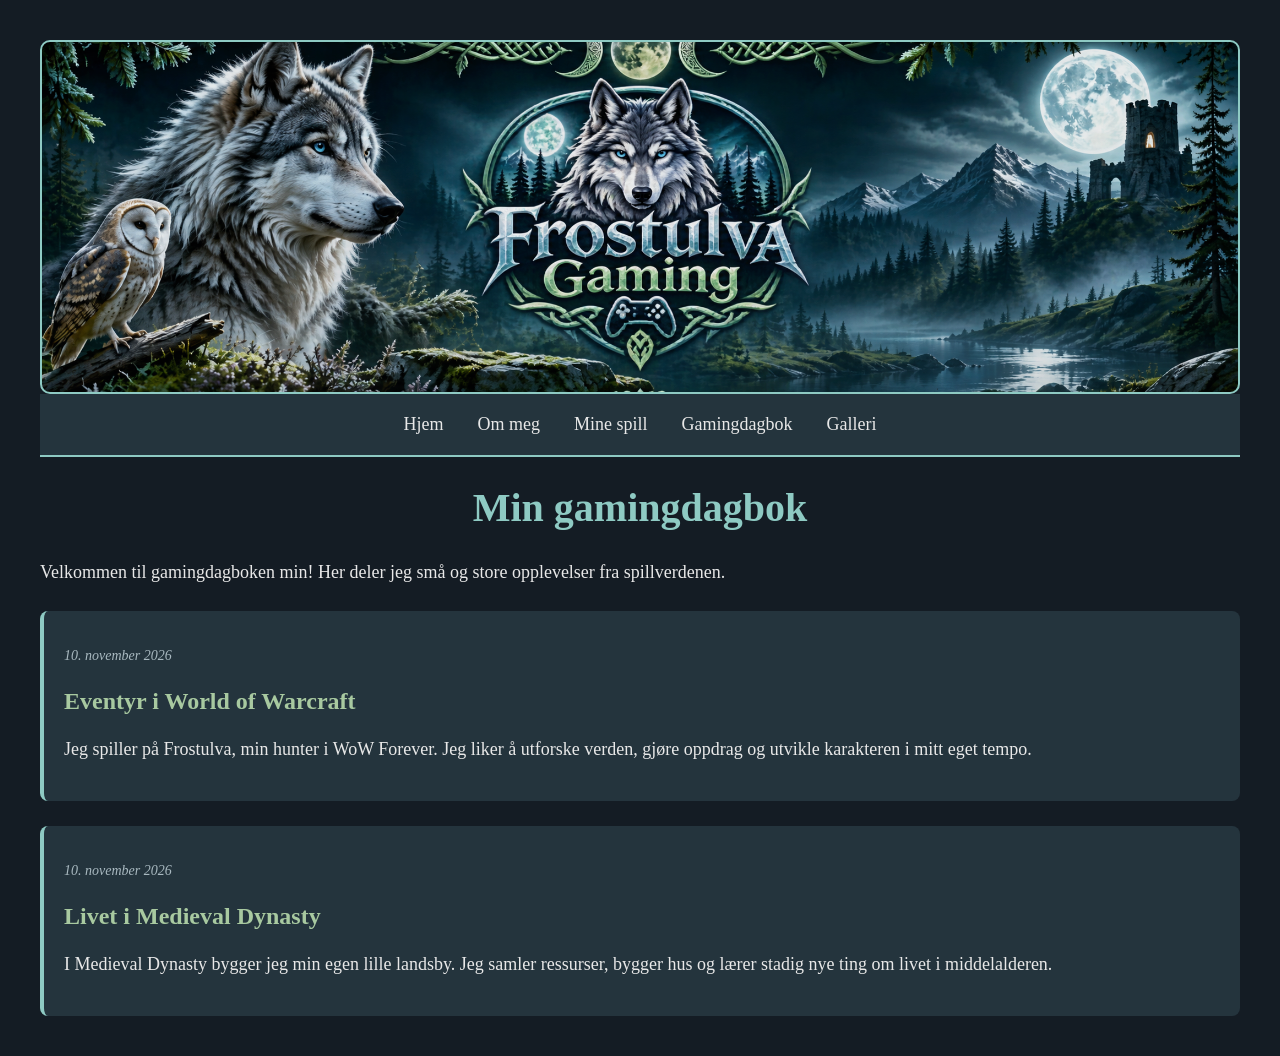
==== dagbok.html @ 075262d1 "Add files via upload" ====
<!DOCTYPE html>
<html lang="no">
<head>
    <meta charset="UTF-8">
    <meta name="viewport" content="width=device-width, initial-scale=1.0">
    <title>Gamingdagbok - Frostulva Gaming</title>
    <link rel="stylesheet" href="style.css">
</head>
<body>

<div class="toppbanner"></div>

    <header>
        <nav>
            <a href="index.html">Hjem</a>
            <a href="om-meg.html">Om meg</a>
            <a href="spill.html">Mine spill</a>
            <a href="dagbok.html">Gamingdagbok</a>
            <a href="galleri.html">Galleri</a>
        </nav>
    </header>

    <main>
        <h1>Min gamingdagbok</h1>

        <p>
            Velkommen til gamingdagboken min!
            Her deler jeg små og store
            opplevelser fra spillverdenen.
        </p>

        <article class="dagbokinnlegg">
            <p class="dato">10. november 2026</p>
            <h2>Eventyr i World of Warcraft</h2>

            <p>
                Jeg spiller på Frostulva,
                min hunter i WoW Forever.
                Jeg liker å utforske verden,
                gjøre oppdrag og utvikle
                karakteren i mitt eget tempo.
            </p>
        </article>

        <article class="dagbokinnlegg">
            <p class="dato">10. november 2026</p>
            <h2>Livet i Medieval Dynasty</h2>

            <p>
                I Medieval Dynasty bygger
                jeg min egen lille landsby.
                Jeg samler ressurser,
                bygger hus og lærer stadig
                nye ting om livet i middelalderen.
            </p>
        </article>

    </main>

</body>
</html>
---- style.css ----
body {
    background-color: #141c24;
    color: #e8e8e8;
    font-family: Georgia, serif;
    margin: 40px;
}

h1 {
    color: #8ecac3;
    text-align: center;
    font-size: 40px;
}

h2 {
    color: #a8c9a0;
}

p {
    font-size: 18px;
    line-height: 1.6;
}

li {
    padding: 5px;
}

header {
    background-color: #24343d;
    padding: 20px;
    text-align: center;
    border-bottom: 2px solid #8ecac3;
}

nav a {
    color: #e8e8e8;
    text-decoration: none;
    margin: 0 15px;
    font-size: 18px;
}

nav a:hover {
    color: #8ecac3;
}

.spillkort {
    background-color: #24343d;
    border: 1px solid #466b70;
    border-radius: 10px;
    padding: 20px;
    margin: 20px 0;
}

.spillkort h2 {
    color: #8ecac3;
    margin-top: 0;
}

.spillkort:hover {
    border-color: #a8c9a0;
}

.dagbokinnlegg {
    background-color: #24343d;
    border-left: 4px solid #8ecac3;
    border-radius: 8px;
    padding: 20px;
    margin: 25px 0;
}

.dagbokinnlegg h2 {
    color: #a8c9a0;
}

.dato {
    color: #a9b9c0;
    font-size: 14px;
    font-style: italic;
}

.toppbanner {
    background-image: url("Bilder/banner2.png");
    background-size: cover;
    background-position: center;
    height: 350px;

    display: flex;
    justify-content: center;
    align-items: center;

    border: 2px solid #8ecac3;
    border-radius: 10px;
}

.logo {
    width: 220px;
    max-width: 80%;
    height: auto;
}

.intro {
    text-align: center;
    font-size: 20px;
    max-width: 800px;
    margin: 30px auto;
    line-height: 1.8;
}

.forsidekort {
    display: grid;
    grid-template-columns: repeat(
        auto-fit, minmax(250px, 1fr)
    );
    gap: 20px;
}

.forsidekort .spillkort {
    margin: 10px 0;
}

.forsidekort a {
    display: inline-block;
    background-color: #8ecac3;
    color: #141c24;
    padding: 10px 20px;
    border-radius: 6px;
    text-decoration: none;
    font-weight: bold;
}

.forsidekort a:hover {
    background-color: #a8c9a0;
}

.galleri {
    display: grid;
    grid-template-columns: repeat(
        auto-fit, minmax(250px, 1fr)
    );
    gap: 20px;
    margin-top: 30px;
}

.gallerikort {
    background-color: #24343d;
    border: 1px solid #466b70;
    border-radius: 10px;
    padding: 15px;
    text-align: center;
}

.gallerikort img {
    width: 100%;
    height: 200px;
    object-fit: cover;
    border-radius: 6px;
}

.gallerikort h2 {
    color: #8ecac3;
    font-size: 20px;
}

.gallerikort img:hover {
    opacity: 0.85;
}
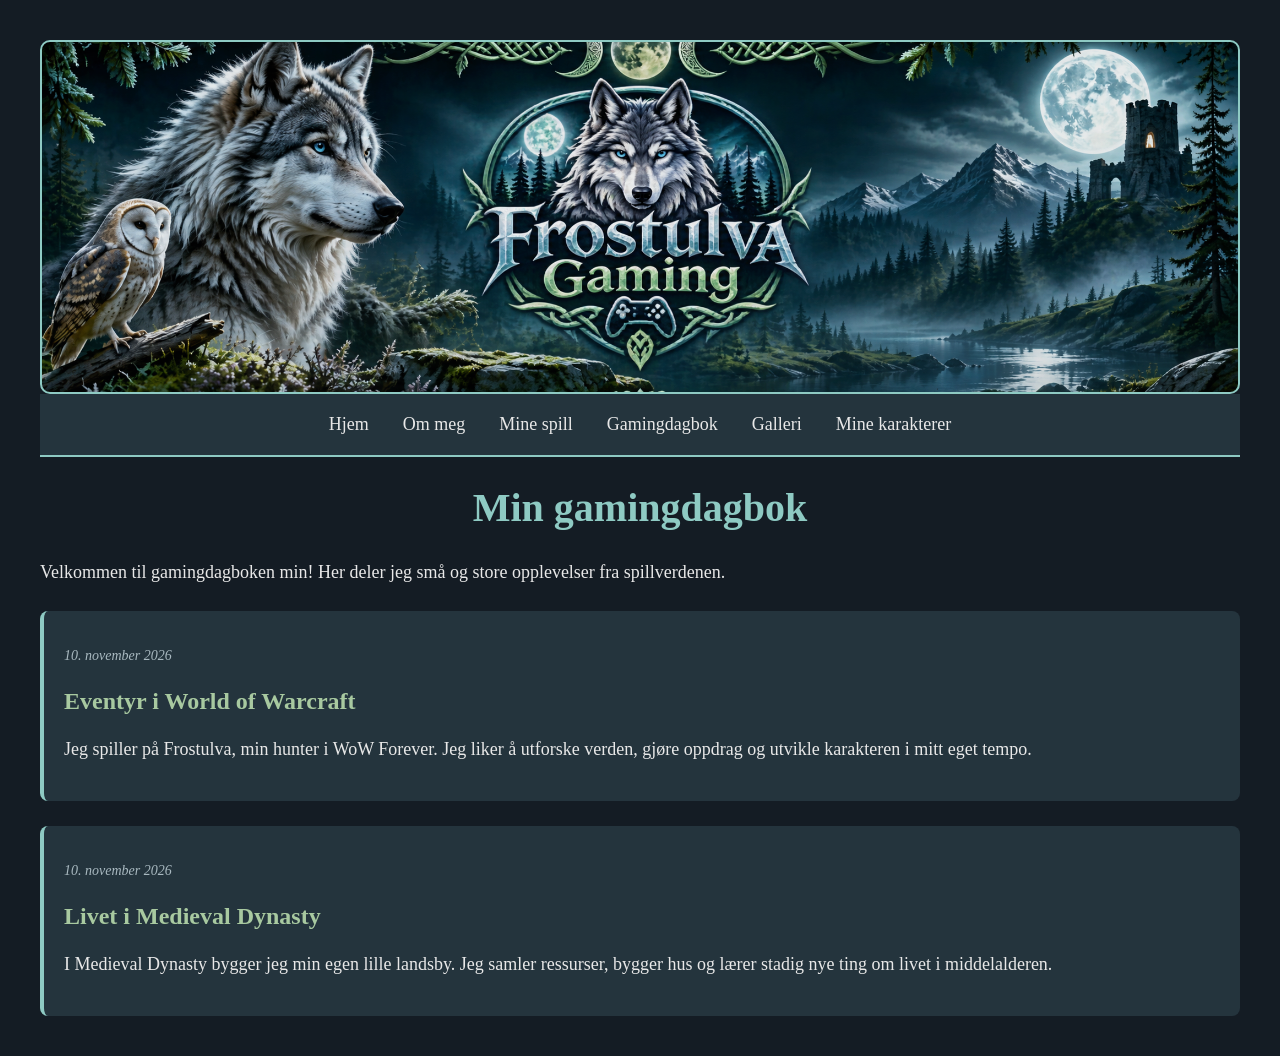
==== commit e7e8859d: "Add 'Mine karakterer' link to navigation" ====
--- a/dagbok.html
+++ b/dagbok.html
@@ -5,6 +5,9 @@
     <meta charset="UTF-8">
     <meta name="viewport" content="width=device-width, initial-scale=1.0">
     <title>Gamingdagbok - Frostulva Gaming</title>
+    
+<link rel="icon" type="image/png" href="Bilder/logo.png">
+
     <link rel="stylesheet" href="style.css">
 </head>
 <body>
@@ -18,7 +21,8 @@
             <a href="spill.html">Mine spill</a>
             <a href="dagbok.html">Gamingdagbok</a>
             <a href="galleri.html">Galleri</a>
-        </nav>
+            <a href="karakterer.html">Mine karakterer</a>
+         </nav>
     </header>
 
     <main>
